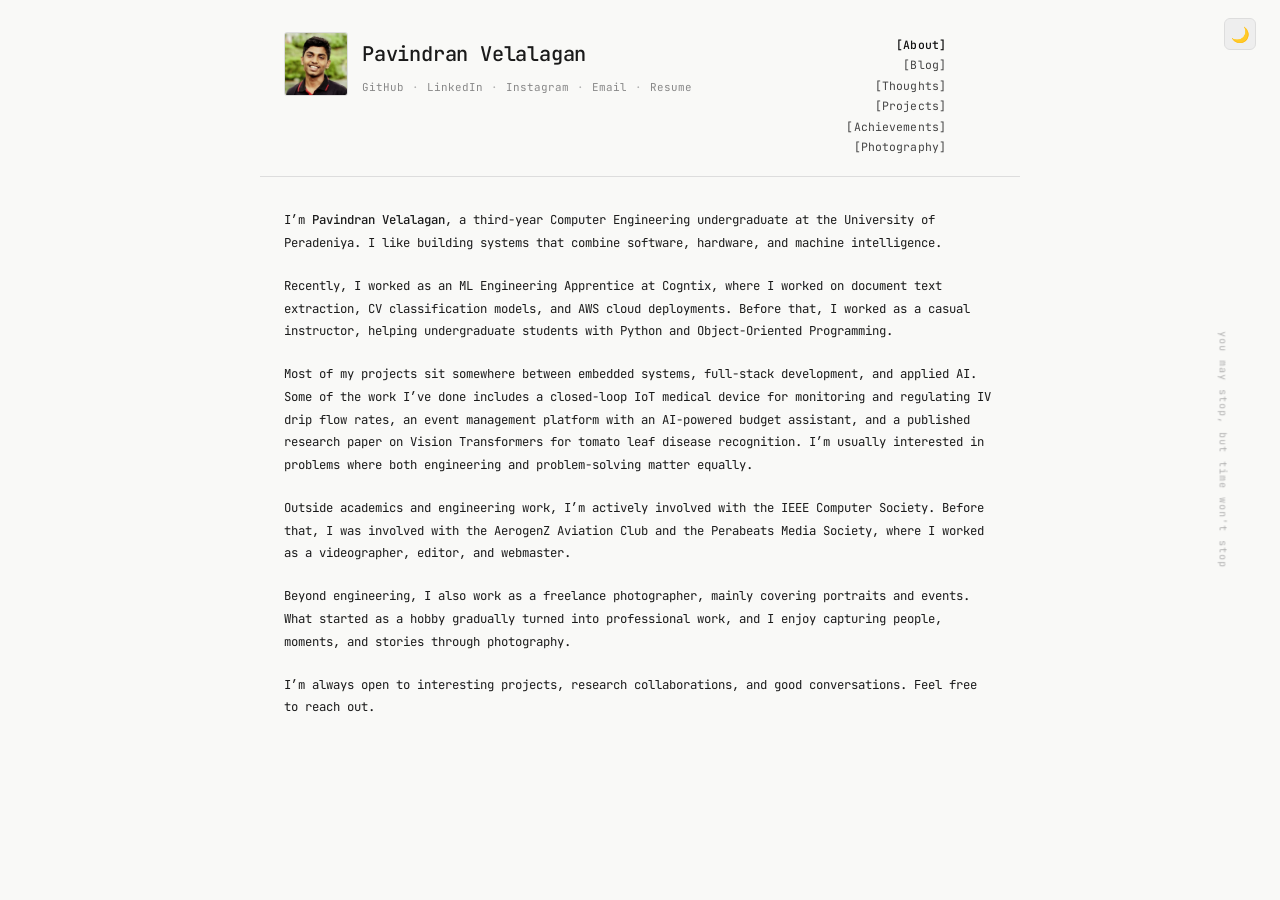
==== index.html @ 7c8af0a6 "Update project gifs" ====
<!DOCTYPE html>
<html lang="en" data-theme="light">

<head>
  <meta charset="UTF-8" />
  <meta name="viewport" content="width=device-width, initial-scale=1.0" />
  <title>Pavindran Velalagan</title>
  <meta name="description"
    content="Portfolio of Pavindran Velalagan — Computer Engineering undergraduate, ML engineer, and builder of software and hardware systems." />
  <link rel="preconnect" href="https://fonts.googleapis.com" />
  <link rel="preconnect" href="https://fonts.gstatic.com" crossorigin />
  <link href="https://fonts.googleapis.com/css2?family=JetBrains+Mono:wght@300;400;500&display=swap" rel="stylesheet" />
  <link rel="stylesheet" href="style.css" />
  <link rel="icon" type="image/jpeg" href="docs/Pavindran.jpg" />
  <meta name="google-site-verification" content="TGgn_bEb4PueL32ZOj15AbenUt-0M1rpDxhKr2cJ-gc" />
</head>

<body>

  <!-- Theme Toggle -->
  <button id="theme-toggle" class="theme-toggle" aria-label="Toggle theme" title="Toggle light/dark theme">
    <span class="toggle-icon" id="toggle-icon">🌙</span>
  </button>

  <!-- Vertical Side Text -->
  <div class="side-text">you may stop, but time won't stop</div>

  <!-- Header -->
  <header class="header">
    <div class="header-left">
      <div class="avatar-wrap">
        <img src="docs/Pavindran.jpg" alt="Pavindran Velalagan" class="avatar" />
      </div>
      <div class="header-info">
        <h1 class="name">Pavindran Velalagan</h1>
        <div class="header-links">
          <a href="https://github.com/pavindranvelalagan" target="_blank" rel="noopener">GitHub</a>
          <span class="dot">·</span>
          <a href="https://linkedin.com/in/pavindran-velalagan-404646214" target="_blank" rel="noopener">LinkedIn</a>
          <span class="dot">·</span>
          <!-- <a href="https://x.com/px_pavi" target="_blank" rel="noopener">X</a>
          <span class="dot">·</span> -->
          <a href="https://www.instagram.com/pavindran.px/" target="_blank" rel="noopener">Instagram</a>
          <span class="dot">·</span>
          <a href="mailto:pavindran.px@gmail.com">Email</a>
          <span class="dot">·</span>
          <a href="docs/PavindranV CV.pdf" target="_blank" rel="noopener">Resume</a>
        </div>
      </div>
    </div>
    <nav class="nav" aria-label="Main navigation">
      <a href="#" class="nav-link active" data-page="about">[About]</a>
      <a href="#" class="nav-link" data-page="blog">[Blog]</a>
      <a href="#" class="nav-link" data-page="thoughts">[Thoughts]</a>
      <a href="#" class="nav-link" data-page="projects">[Projects]</a>
      <a href="#" class="nav-link" data-page="achievements">[Achievements]</a>
      <a href="#" class="nav-link" data-page="photography">[Photography]</a>
    </nav>
  </header>

  <div class="divider"></div>

  <!-- Main Content -->
  <main class="main">

    <!-- ===== ABOUT PAGE ===== -->
    <section class="page active" id="page-about">
      <div class="about-text">
        <p>
          I’m <strong>Pavindran Velalagan</strong>, a third-year Computer Engineering undergraduate at the University of
          Peradeniya. I like building systems that combine software, hardware, and machine intelligence.
        </p>
        <p>
          Recently, I worked as an ML Engineering Apprentice at Cogntix, where I worked on document text extraction, CV
          classification models, and AWS cloud deployments. Before that, I worked as a casual instructor, helping
          undergraduate students with Python and Object-Oriented Programming.
        </p>
        <p>
          Most of my projects sit somewhere between embedded systems, full-stack development, and applied AI. Some of
          the work I’ve done includes a closed-loop IoT medical device for monitoring and regulating IV drip flow rates,
          an event management platform with an AI-powered budget assistant, and a published research paper on Vision
          Transformers for tomato leaf disease recognition. I’m usually interested in problems where both engineering
          and problem-solving matter equally.
        </p>
        <p>
          Outside academics and engineering work, I’m actively involved with the IEEE Computer Society. Before that, I
          was involved with the AerogenZ Aviation Club and the Perabeats Media Society, where I worked as a
          videographer, editor, and webmaster.
        </p>
        <p>
          Beyond engineering, I also work as a freelance photographer, mainly covering portraits and events. What
          started as a hobby gradually turned into professional work, and I enjoy capturing people, moments, and stories
          through photography.
        </p>
        <p>
          I’m always open to interesting projects, research collaborations, and good conversations. Feel free to reach
          out.
        </p>
      </div>
    </section>

    <!-- ===== BLOG PAGE ===== -->
    <section class="page" id="page-blog">
      <!-- Blog List View -->
      <div id="blog-list-view">
        <div class="blog-intro">
          <p>Thoughts, tutorials, and deep dives on software, hardware, and LITERALLY WHATEVER!</p>
        </div>
        <div class="blog-filter-container" id="blog-filter-container">
          <!-- dynamically generated dropdown -->
        </div>
        <div class="blog-list" id="blog-list-container">
          <!-- Blog items will be dynamically generated -->
        </div>
      </div>

      <!-- Blog Detail View (hidden by default) -->
      <div id="blog-detail-view" style="display: none;">
        <button id="blog-back-btn" class="blog-back-btn">← [Back to Blogs]</button>
        <article id="blog-detail-content" class="blog-detail-content">
          <!-- Full blog content will be dynamically generated -->
        </article>
      </div>
    </section>

    <!-- ===== PROJECTS PAGE ===== -->
    <section class="page" id="page-projects">

      <!-- Filter Tabs -->
      <div class="filter-tabs" role="tablist" aria-label="Project filter">
        <button class="filter-tab active" data-filter="all" role="tab" aria-selected="true">All</button>
        <button class="filter-tab" data-filter="software" role="tab" aria-selected="false">Software</button>
        <button class="filter-tab" data-filter="iot" role="tab" aria-selected="false">IoT / Embedded</button>
        <button class="filter-tab" data-filter="publication" role="tab" aria-selected="false">Publications</button>
      </div>

      <div class="projects-list" id="projects-list">

        <!-- Smart IV Retrofit Controller — IoT -->
        <div class="project-item" data-category="iot">
          <div class="project-info">
            <div class="project-title-row">
              <a href="https://github.com/cepdnaclk/e21-3yp-Smart-IV" target="_blank" rel="noopener"
                class="project-title">[Smart IV Retrofit Controller]</a>
              <a href="https://github.com/cepdnaclk/e21-3yp-Smart-IV" target="_blank" rel="noopener" class="github-icon"
                title="View on GitHub">
                <svg width="15" height="15" viewBox="0 0 24 24" fill="currentColor">
                  <path
                    d="M12 0C5.37 0 0 5.37 0 12c0 5.31 3.435 9.795 8.205 11.385.6.105.825-.255.825-.57 0-.285-.015-1.23-.015-2.235-3.015.555-3.795-.735-4.035-1.41-.135-.345-.72-1.41-1.23-1.695-.42-.225-1.02-.78-.015-.795.945-.015 1.62.87 1.845 1.23 1.08 1.815 2.805 1.305 3.495.99.105-.78.42-1.305.765-1.605-2.67-.3-5.46-1.335-5.46-5.925 0-1.305.465-2.385 1.23-3.225-.12-.3-.54-1.53.12-3.18 0 0 1.005-.315 3.3 1.23.96-.27 1.98-.405 3-.405s2.04.135 3 .405c2.295-1.56 3.3-1.23 3.3-1.23.66 1.65.24 2.88.12 3.18.765.84 1.23 1.905 1.23 3.225 0 4.605-2.805 5.625-5.475 5.925.435.375.81 1.095.81 2.22 0 1.605-.015 2.895-.015 3.3 0 .315.225.69.825.57A12.02 12.02 0 0 0 24 12c0-6.63-5.37-12-12-12z" />
                </svg>
              </a>
              <span class="project-badge badge-iot">IoT / Embedded</span>
              <span class="project-date">Jan 2026 – Present</span>
            </div>
            <p class="project-tech">ESP32 · MQTT · C++ · Hardware Design · IoT</p>
            <p class="project-desc">
              Developing a closed-loop medical device to bridge the gap between inaccurate gravity-fed drips
              and costly volumetric infusion pumps. Implements an intelligent stepper motor mechanism with an
              IR drop counter to automatically regulate flow rate, and integrates IoT connectivity via MQTT
              to a centralized ward dashboard for real-time monitoring.
            </p>
          </div>
          <div class="project-gif">
            <img src="https://i.giphy.com/26tn33aiTi1jkl6H6.gif" alt="IoT device demo"
              loading="lazy" />
          </div>
        </div>

        <!-- Kanakku — Software -->
        <div class="project-item" data-category="software">
          <div class="project-info">
            <div class="project-title-row">
              <a href="https://github.com/pavindranvelalagan/kanakku" target="_blank" rel="noopener"
                class="project-title">[Kanakku - A Cross Platform App]</a>
              <a href="https://github.com/pavindranvelalagan/kanakku" target="_blank" rel="noopener" class="github-icon"
                title="View on GitHub">
                <svg width="15" height="15" viewBox="0 0 24 24" fill="currentColor">
                  <path
                    d="M12 0C5.37 0 0 5.37 0 12c0 5.31 3.435 9.795 8.205 11.385.6.105.825-.255.825-.57 0-.285-.015-1.23-.015-2.235-3.015.555-3.795-.735-4.035-1.41-.135-.345-.72-1.41-1.23-1.695-.42-.225-1.02-.78-.015-.795.945-.015 1.62.87 1.845 1.23 1.08 1.815 2.805 1.305 3.495.99.105-.78.42-1.305.765-1.605-2.67-.3-5.46-1.335-5.46-5.925 0-1.305.465-2.385 1.23-3.225-.12-.3-.54-1.53.12-3.18 0 0 1.005-.315 3.3 1.23.96-.27 1.98-.405 3-.405s2.04.135 3 .405c2.295-1.56 3.3-1.23 3.3-1.23.66 1.65.24 2.88.12 3.18.765.84 1.23 1.905 1.23 3.225 0 4.605-2.805 5.625-5.475 5.925.435.375.81 1.095.81 2.22 0 1.605-.015 2.895-.015 3.3 0 .315.225.69.825.57A12.02 12.02 0 0 0 24 12c0-6.63-5.37-12-12-12z" />
                </svg>
              </a>
              <span class="project-badge badge-software">Software</span>
              <span class="project-date">Dec 2025</span>
            </div>
            <p class="project-tech">Flutter · Dart · SQLite · Cross-platform · Mobile App</p>
            <p class="project-desc">
              Kanakku is a minimalist, offline-first Flutter app. Developed in spare time to manage shared expenses
              and split bills among friends, as well as track active subscriptions. Built with a clean offline-first
              architecture for easy local ledger keeping.
            </p>
          </div>
          <div class="project-gif">
            <img src="https://i.giphy.com/13HgwGsXF0aiGY.gif" alt="Kanakku app demo"
              loading="lazy" />
          </div>
        </div>

        <!-- Image Processing Learning Lab — Software -->
        <div class="project-item" data-category="software">
          <div class="project-info">
            <div class="project-title-row">
              <a href="https://github.com/pavindranvelalagan/image-processing-learning-lab" target="_blank"
                rel="noopener" class="project-title">[Image Processing Learning Lab]</a>
              <a href="https://github.com/pavindranvelalagan/image-processing-learning-lab" target="_blank"
                rel="noopener" class="github-icon" title="View on GitHub">
                <svg width="15" height="15" viewBox="0 0 24 24" fill="currentColor">
                  <path
                    d="M12 0C5.37 0 0 5.37 0 12c0 5.31 3.435 9.795 8.205 11.385.6.105.825-.255.825-.57 0-.285-.015-1.23-.015-2.235-3.015.555-3.795-.735-4.035-1.41-.135-.345-.72-1.41-1.23-1.695-.42-.225-1.02-.78-.015-.795.945-.015 1.62.87 1.845 1.23 1.08 1.815 2.805 1.305 3.495.99.105-.78.42-1.305.765-1.605-2.67-.3-5.46-1.335-5.46-5.925 0-1.305.465-2.385 1.23-3.225-.12-.3-.54-1.53.12-3.18 0 0 1.005-.315 3.3 1.23.96-.27 1.98-.405 3-.405s2.04.135 3 .405c2.295-1.56 3.3-1.23 3.3-1.23.66 1.65.24 2.88.12 3.18.765.84 1.23 1.905 1.23 3.225 0 4.605-2.805 5.625-5.475 5.925.435.375.81 1.095.81 2.22 0 1.605-.015 2.895-.015 3.3 0 .315.225.69.825.57A12.02 12.02 0 0 0 24 12c0-6.63-5.37-12-12-12z" />
                </svg>
              </a>
              <span class="project-badge badge-software">Software</span>
              <span class="project-date">Nov – Dec 2025</span>
            </div>
            <p class="project-tech">Python · PyQt5 · OpenCV · NumPy · Matplotlib</p>
            <p class="project-desc">
              An offline desktop lab application for the Digital Image Processing course. Implements
              visualization for syllabus-aligned operations including Histograms, K-Means segmentation,
              Fourier Transform, and simple CNNs. Features a "Learn This" panel providing intuition,
              formulas, and real-world use cases alongside live code execution.
            </p>
          </div>
          <div class="project-gif">
            <img src="https://media.giphy.com/media/l0HlBO7eyXzSZkJri/giphy.gif" alt="Image processing demo"
              loading="lazy" />
          </div>
        </div>

        <!-- Event Management System — Software -->
        <div class="project-item" data-category="software">
          <div class="project-info">
            <div class="project-title-row">
              <a href="https://github.com/pavindranvelalagan/NexEvent_Event_Management_System" target="_blank"
                rel="noopener" class="project-title">[Event Management System]</a>
              <a href="https://github.com/pavindranvelalagan/NexEvent_Event_Management_System" target="_blank"
                rel="noopener" class="github-icon" title="View on GitHub">
                <svg width="15" height="15" viewBox="0 0 24 24" fill="currentColor">
                  <path
                    d="M12 0C5.37 0 0 5.37 0 12c0 5.31 3.435 9.795 8.205 11.385.6.105.825-.255.825-.57 0-.285-.015-1.23-.015-2.235-3.015.555-3.795-.735-4.035-1.41-.135-.345-.72-1.41-1.23-1.695-.42-.225-1.02-.78-.015-.795.945-.015 1.62.87 1.845 1.23 1.08 1.815 2.805 1.305 3.495.99.105-.78.42-1.305.765-1.605-2.67-.3-5.46-1.335-5.46-5.925 0-1.305.465-2.385 1.23-3.225-.12-.3-.54-1.53.12-3.18 0 0 1.005-.315 3.3 1.23.96-.27 1.98-.405 3-.405s2.04.135 3 .405c2.295-1.56 3.3-1.23 3.3-1.23.66 1.65.24 2.88.12 3.18.765.84 1.23 1.905 1.23 3.225 0 4.605-2.805 5.625-5.475 5.925.435.375.81 1.095.81 2.22 0 1.605-.015 2.895-.015 3.3 0 .315.225.69.825.57A12.02 12.02 0 0 0 24 12c0-6.63-5.37-12-12-12z" />
                </svg>
              </a>
              <span class="project-badge badge-software">Software</span>
              <span class="project-date">Aug – Nov 2025</span>
            </div>
            <p class="project-tech">React · TypeScript · Node.js (Fastify) · PostgreSQL · Google Gemini</p>
            <p class="project-desc">
              Full-stack API-first monorepo with role-based JWT authentication and Zod schema validation.
              Integrated an AI-driven "Budget Bot" powered by Google Gemini to analyze expenses and surface
              spending insights. Features automatic database bootstrapping, mock data seeding, and expense
              analytics dashboards.
            </p>
          </div>
          <div class="project-gif">
            <img src="https://i.giphy.com/3o6Zt6ML6Bklgc9C3a.gif" alt="Event management system demo"
              loading="lazy" />
          </div>
        </div>

        <!-- Data Analytics Web App — Software -->
        <div class="project-item" data-category="software">
          <div class="project-info">
            <div class="project-title-row">
              <a href="https://github.com/pavindranvelalagan/Data-analytics" target="_blank" rel="noopener"
                class="project-title">[Data
                Analytics Web App]</a>
              <a href="https://github.com/pavindranvelalagan/Data-analytics" target="_blank" rel="noopener"
                class="github-icon" title="View on GitHub">
                <svg width="15" height="15" viewBox="0 0 24 24" fill="currentColor">
                  <path
                    d="M12 0C5.37 0 0 5.37 0 12c0 5.31 3.435 9.795 8.205 11.385.6.105.825-.255.825-.57 0-.285-.015-1.23-.015-2.235-3.015.555-3.795-.735-4.035-1.41-.135-.345-.72-1.41-1.23-1.695-.42-.225-1.02-.78-.015-.795.945-.015 1.62.87 1.845 1.23 1.08 1.815 2.805 1.305 3.495.99.105-.78.42-1.305.765-1.605-2.67-.3-5.46-1.335-5.46-5.925 0-1.305.465-2.385 1.23-3.225-.12-.3-.54-1.53.12-3.18 0 0 1.005-.315 3.3 1.23.96-.27 1.98-.405 3-.405s2.04.135 3 .405c2.295-1.56 3.3-1.23 3.3-1.23.66 1.65.24 2.88.12 3.18.765.84 1.23 1.905 1.23 3.225 0 4.605-2.805 5.625-5.475 5.925.435.375.81 1.095.81 2.22 0 1.605-.015 2.895-.015 3.3 0 .315.225.69.825.57A12.02 12.02 0 0 0 24 12c0-6.63-5.37-12-12-12z" />
                </svg>
              </a>
              <span class="project-badge badge-software">Software</span>
              <span class="project-date">Apr – Jun 2018</span>
            </div>
            <p class="project-tech">Python (Django) · JavaScript · PHP · MySQL</p>
            <p class="project-desc">
              Solo-developed a web app allowing CSV/Excel data import and generation of complex analytical
              graphs. Selected as a finalist in the <strong>Yarl Geek Challenge 2018</strong>.
            </p>
          </div>
          <div class="project-gif">
            <img src="https://i.giphy.com/xT9C25YT3o1kJW3NJK.gif" alt="Data analytics demo"
              loading="lazy" />
          </div>
        </div>

        <!-- ViT-RoT Publication — Publication -->
        <div class="project-item" data-category="publication">
          <div class="project-info">
            <div class="project-title-row">
              <a href="https://www.mdpi.com/2624-7402/7/6/185" target="_blank" rel="noopener"
                class="project-title">[ViT-RoT: Vision Transformer-Based Robust Framework for Tomato Leaf Disease
                Recognition]</a>
              <span class="project-badge badge-pub">Publication</span>
              <span class="project-date">Jun 10, 2025</span>
            </div>
            <p class="project-tech">Vision Transformers · Deep Learning · Python · AgriEngineering</p>
            <p class="project-desc">
              <strong>Pavindran Velalagan</strong> et al. Published in <em>MDPI – AgriEngineering</em>, June 2025.
              A robust ViT-based framework for automated recognition of tomato leaf diseases,
              achieving high accuracy with a focus on practical agricultural deployment.
              <br />
              <a href="https://www.mdpi.com/2624-7402/7/6/185" target="_blank" rel="noopener" class="pub-link">→ Read
                paper</a>
            </p>
          </div>
          <div class="project-gif project-gif-pub">
            <img src="https://i.giphy.com/3o7qE1YN7aBOFPRw8E.gif" alt="Research publication"
              loading="lazy" />
          </div>
        </div>

      </div>
    </section>

    <!-- ===== ACHIEVEMENTS PAGE ===== -->
    <section class="page" id="page-achievements">
      <div class="achievements-list">

        <div class="achievement-item">
          <span class="achievement-title">Finalist — SLIoT Challenge 2026</span>
          <span class="achievement-date">2026</span>
          <p class="achievement-desc">
            Selected as a finalist in the SLIoT Challenge 2026, pitching and demonstrating the
            Smart IV (a closed-loop medical device which can monitor and regulate IV medication for general wards at a
            fraction of cost).
          </p>
        </div>

        <div class="achievement-item">
          <a href="https://www.mdpi.com/2624-7402/7/6/185" target="_blank" rel="noopener"
            class="achievement-title">Published Research — MDPI AgriEngineering</a>
          <span class="achievement-date">Jun 2025</span>
          <p class="achievement-desc">
            Co-authored <em>ViT-RoT: Vision Transformer-Based Robust Framework for Tomato Leaf Disease Recognition</em>,
            published in MDPI AgriEngineering (J.1). First listed author.
          </p>
        </div>

        <div class="achievement-item">
          <span class="achievement-title">Finalist — Startup Spark 2024</span>
          <span class="achievement-date">Oct 2024</span>
          <p class="achievement-desc">
            Selected as a finalist for the Intelligent Traffic Monitoring System (ITMS) with Team Zephyrus
            at the IESL Student Chapter competition hosted by the University of Moratuwa. Proposed an
            AI-driven solution with dynamic traffic signal control and emergency vehicle prioritization.
          </p>
        </div>

        <div class="achievement-item">
          <span class="achievement-title">ICPC Invigilator — Sri Lanka Regional Contest 2025/26</span>
          <span class="achievement-date">Jan 2026</span>
          <p class="achievement-desc">
            Served as an official invigilator for the first-ever ICPC Regional programming contest hosted
            in Sri Lanka at the University of Peradeniya, ensuring strict adherence to global ICPC standards.
          </p>
        </div>

        <div class="achievement-item">
          <span class="achievement-title">ML Engineering Apprentice — Cogntix</span>
          <span class="achievement-date">Aug – Oct 2025</span>
          <p class="achievement-desc">
            Worked on text extraction for complex multi-column CV layouts, AI-based CV filtering,
            document classification models, and cloud deployment using AWS (EC2, Route 53, Lightsail, Lambda).
          </p>
        </div>

        <div class="achievement-item">
          <span class="achievement-title">Webmaster — IEEE CS Student Chapter, UoP</span>
          <span class="achievement-date">Nov 2025 – Present</span>
          <p class="achievement-desc">
            Manage and maintain the chapter's web presence. Previously served as Marketing Team Member
            (Jul 2024 – Nov 2025), contributing to graphic design and promotional campaigns for events
            such as AlgoForge.
          </p>
        </div>

        <div class="achievement-item">
          <span class="achievement-title">Finalist — Yarl Geek Challenge Season 7</span>
          <span class="achievement-date">2018</span>
          <p class="achievement-desc">
            Selected as a finalist for a solo-built Data Analytics Web Application at the Yarl Geek
            Challenge hosted by Yarl IT Hub. This was back in my school days in Grade 11 : )
          </p>
        </div>

      </div>
    </section>

    <!-- ===== PHOTOGRAPHY PAGE ===== -->
    <section class="page" id="page-photography">
      <div class="photo-grid" id="photo-grid">
        <div class="photo-loading">Loading Instagram posts...</div>
      </div>
    </section>

    <!-- ===== THOUGHTS PAGE ===== -->
    <section class="page" id="page-thoughts">
      <div class="thoughts-intro">
        <p>Short thoughts, ideas, and whatever comes into my mind...</p>
      </div>
      <div class="thoughts-grid" id="thoughts-grid">
        <div class="photo-loading">Loading thoughts...</div>
      </div>
    </section>

  </main>

  <!-- Lightbox Overlay -->
  <div id="lightbox" class="lightbox">
    <span class="lightbox-close">&times;</span>
    <img class="lightbox-content" id="lightbox-img">
  </div>

  <script src="photography-data.js"></script>
  <script src="blogs-data.js"></script>
  <script src="thoughts-data.js"></script>
  <script src="script.js"></script>
</body>

</html>
---- style.css ----
/* ===== CSS VARIABLES ===== */
:root {
  --bg: #f9f9f7;
  --bg-secondary: #f0efeb;
  --text: #1a1a1a;
  --text-muted: #888;
  --text-subtle: #b0b0b0;
  --accent: #2a2a2a;
  --accent-hover: #555;
  --link: #333;
  --link-hover: #000;
  --border: #ddd;
  --border-light: #e8e8e4;
  --nav-link: #444;
  --nav-active: #111;
  --header-bg: #f9f9f7;
  --gif-border: #ddd;
  --toggle-bg: #eee;
  --toggle-hover: #ddd;
  --shadow: rgba(0,0,0,0.06);
}

[data-theme="dark"] {
  --bg: #0d0d0d;
  --bg-secondary: #161616;
  --text: #d4d4d4;
  --text-muted: #666;
  --text-subtle: #444;
  --accent: #d4d4d4;
  --accent-hover: #aaa;
  --link: #aaa;
  --link-hover: #eee;
  --border: #2a2a2a;
  --border-light: #222;
  --nav-link: #888;
  --nav-active: #eee;
  --header-bg: #0d0d0d;
  --gif-border: #2a2a2a;
  --toggle-bg: #1e1e1e;
  --toggle-hover: #2a2a2a;
  --shadow: rgba(0,0,0,0.3);
}

/* ===== RESET ===== */
*, *::before, *::after {
  margin: 0;
  padding: 0;
  box-sizing: border-box;
}

html {
  font-size: 14px;
  scroll-behavior: smooth;
  overflow-x: hidden;
}

body {
  background-color: var(--bg);
  color: var(--text);
  font-family: 'JetBrains Mono', 'Courier New', monospace;
  line-height: 1.75;
  min-height: 100vh;
  transition: background-color 0.25s ease, color 0.25s ease;
  overflow-x: hidden;
}

/* ===== THEME TOGGLE ===== */
.theme-toggle {
  position: fixed;
  top: 18px;
  right: 24px;
  z-index: 1000;
  background: var(--toggle-bg);
  border: 1px solid var(--border);
  border-radius: 6px;
  width: 32px;
  height: 32px;
  display: flex;
  align-items: center;
  justify-content: center;
  cursor: pointer;
  transition: background 0.2s ease, border-color 0.2s ease, transform 0.15s ease;
  font-size: 15px;
  line-height: 1;
}

.theme-toggle:hover {
  background: var(--toggle-hover);
  transform: scale(1.08);
}

.toggle-icon {
  pointer-events: none;
  display: flex;
  align-items: center;
}

/* ===== SIDE TEXT ===== */
.side-text {
  position: fixed;
  right: -62px;
  top: 50%;
  transform: translateY(-50%) rotate(90deg);
  font-size: 10px;
  color: var(--text-subtle);
  letter-spacing: 0.12em;
  white-space: nowrap;
  z-index: 100;
  pointer-events: none;
  transition: color 0.25s ease;
}

/* ===== HEADER ===== */
.header {
  max-width: 760px;
  margin: 0 auto;
  padding: 32px 24px 20px;
  display: flex;
  align-items: flex-start;
  justify-content: space-between;
  gap: 24px;
  background: var(--header-bg);
  transition: background 0.25s ease;
}

.header-left {
  display: flex;
  align-items: flex-start;
  gap: 14px;
}

.avatar-wrap {
  flex-shrink: 0;
}

.avatar {
  width: 64px;
  height: 64px;
  border-radius: 3px;
  object-fit: cover;
  border: 1px solid var(--border);
  display: block;
  transition: border-color 0.25s ease;
}

.header-info {
  display: flex;
  flex-direction: column;
  gap: 6px;
  padding-top: 4px;
}

.name {
  font-family: 'JetBrains Mono', monospace;
  font-size: 1.45rem;
  font-weight: 500;
  color: var(--text);
  letter-spacing: -0.01em;
  transition: color 0.25s ease;
}

.header-links {
  display: flex;
  align-items: center;
  gap: 8px;
  font-size: 0.78rem;
  color: var(--text-muted);
  flex-wrap: wrap;
}

.header-links a {
  color: var(--text-muted);
  text-decoration: none;
  transition: color 0.15s ease;
}

.header-links a:hover {
  color: var(--text);
}

.dot {
  color: var(--text-subtle);
}

/* ===== NAV ===== */
.nav {
  display: flex;
  flex-direction: column;
  align-items: flex-end;
  gap: 2px;
  padding-top: 4px;
  margin-right: 50px;
}

.nav-link {
  font-family: 'JetBrains Mono', monospace;
  font-size: 0.82rem;
  color: var(--nav-link);
  text-decoration: none;
  letter-spacing: 0.01em;
  transition: color 0.15s ease;
  cursor: pointer;
  line-height: 1.6;
}

.nav-link:hover {
  color: var(--nav-active);
}

.nav-link.active {
  color: var(--nav-active);
  font-weight: 500;
}

/* ===== DIVIDER ===== */
.divider {
  max-width: 760px;
  margin: 0 auto;
  padding: 0 24px;
  height: 0;
  border-bottom: 1px solid var(--border);
  transition: border-color 0.25s ease;
}

/* ===== MAIN ===== */
.main {
  max-width: 760px;
  margin: 0 auto;
  padding: 32px 24px 80px;
}

/* ===== PAGES ===== */
.page {
  display: none;
  animation: fadeIn 0.2s ease;
}

.page.active {
  display: block;
}

@keyframes fadeIn {
  from { opacity: 0; transform: translateY(4px); }
  to   { opacity: 1; transform: translateY(0); }
}

/* ===== ABOUT PAGE ===== */
.about-text p {
  font-size: 0.88rem;
  color: var(--text);
  line-height: 1.85;
  margin-bottom: 20px;
  transition: color 0.25s ease;
}

.about-text p:last-child {
  margin-bottom: 0;
}

.about-text strong {
  color: var(--text);
  font-weight: 500;
}

/* ===== FILTER TABS ===== */
.filter-tabs {
  display: flex;
  gap: 0;
  margin-bottom: 28px;
  border-bottom: 1px solid var(--border);
}

.filter-tab {
  font-family: 'JetBrains Mono', monospace;
  font-size: 0.78rem;
  color: var(--text-muted);
  background: none;
  border: none;
  border-bottom: 2px solid transparent;
  padding: 6px 14px 8px;
  cursor: pointer;
  transition: color 0.15s ease, border-color 0.15s ease;
  margin-bottom: -1px;
  letter-spacing: 0.02em;
}

.filter-tab:hover {
  color: var(--text);
}

.filter-tab.active {
  color: var(--text);
  border-bottom-color: var(--text);
  font-weight: 500;
}

/* ===== PROJECT BADGES ===== */
.project-badge {
  font-size: 0.65rem;
  padding: 2px 7px;
  border-radius: 3px;
  letter-spacing: 0.04em;
  font-weight: 400;
  flex-shrink: 0;
  border: 1px solid;
}

.badge-software {
  color: #2d7a4f;
  border-color: #2d7a4f40;
  background: #2d7a4f0d;
}

.badge-iot {
  color: #7a4f2d;
  border-color: #7a4f2d40;
  background: #7a4f2d0d;
}

.badge-pub {
  color: #2d4f7a;
  border-color: #2d4f7a40;
  background: #2d4f7a0d;
}

[data-theme="dark"] .badge-software {
  color: #6fcf97;
  border-color: #6fcf9730;
  background: #6fcf970d;
}

[data-theme="dark"] .badge-iot {
  color: #e0a96d;
  border-color: #e0a96d30;
  background: #e0a96d0d;
}

[data-theme="dark"] .badge-pub {
  color: #6d9de0;
  border-color: #6d9de030;
  background: #6d9de00d;
}

/* ===== PROJECTS PAGE ===== */
.projects-list {
  display: flex;
  flex-direction: column;
  gap: 0;
}

.project-item {
  display: flex;
  justify-content: space-between;
  align-items: flex-start;
  gap: 28px;
  padding: 24px 0;
  border-bottom: 1px solid var(--border-light);
  transition: border-color 0.25s ease;
}

.project-item:first-child {
  padding-top: 0;
}

.project-item:last-child {
  border-bottom: none;
}

.project-item.hidden {
  display: none;
}

/* Publication GIF tint */
.project-gif-pub img {
  filter: grayscale(20%);
}

.project-info {
  flex: 1;
  min-width: 0;
}

.project-title-row {
  display: flex;
  align-items: center;
  gap: 10px;
  margin-bottom: 5px;
  flex-wrap: wrap;
}

.project-title {
  font-family: 'JetBrains Mono', monospace;
  font-size: 0.88rem;
  font-weight: 500;
  color: var(--text);
  text-decoration: none;
  transition: color 0.15s ease;
}

.project-title:hover {
  color: var(--text-muted);
}

.github-icon {
  color: var(--text-muted);
  display: flex;
  align-items: center;
  text-decoration: none;
  transition: color 0.15s ease;
  flex-shrink: 0;
}

.github-icon:hover {
  color: var(--text);
}

.project-date {
  font-size: 0.72rem;
  color: var(--text-subtle);
  margin-left: auto;
}

.project-tech {
  font-size: 0.73rem;
  color: var(--text-muted);
  margin-bottom: 8px;
  letter-spacing: 0.02em;
  font-style: italic;
}

.project-desc {
  font-size: 0.82rem;
  color: var(--text);
  line-height: 1.8;
  transition: color 0.25s ease;
}

.project-desc strong {
  color: var(--text);
  font-weight: 500;
}

.project-desc em {
  font-style: italic;
}

.pub-link {
  display: inline-block;
  margin-top: 6px;
  font-size: 0.78rem;
  color: var(--text-muted);
  text-decoration: none;
  transition: color 0.15s ease;
}

.pub-link:hover {
  color: var(--text);
}

.project-gif {
  flex-shrink: 0;
  width: 130px;
}

.project-gif img {
  width: 130px;
  height: 86px;
  object-fit: cover;
  border-radius: 3px;
  border: 1px solid var(--gif-border);
  display: block;
  transition: border-color 0.25s ease;
}

/* ===== ACHIEVEMENTS PAGE ===== */
.achievements-list {
  display: flex;
  flex-direction: column;
  gap: 0;
}

.achievement-item {
  padding: 20px 0;
  border-bottom: 1px solid var(--border-light);
  transition: border-color 0.25s ease;
}

.achievement-item:first-child {
  padding-top: 0;
}

.achievement-item:last-child {
  border-bottom: none;
}

.achievement-title {
  display: block;
  font-family: 'JetBrains Mono', monospace;
  font-size: 0.88rem;
  font-weight: 500;
  color: var(--text);
  text-decoration: none;
  margin-bottom: 3px;
  transition: color 0.15s ease;
  cursor: pointer;
}

a.achievement-title:hover {
  color: var(--text-muted);
}

.achievement-title.muted {
  color: var(--text-muted);
  font-weight: 400;
}

.achievement-date {
  display: block;
  font-size: 0.72rem;
  color: var(--text-subtle);
  margin-bottom: 8px;
}

.achievement-date.muted {
  color: var(--text-subtle);
}

.achievement-desc {
  font-size: 0.82rem;
  color: var(--text);
  line-height: 1.8;
  transition: color 0.25s ease;
}

/* ===== PHOTOGRAPHY PAGE ===== */
.photo-intro {
  margin-bottom: 28px;
}

.photo-intro p {
  font-size: 0.82rem;
  color: var(--text-muted);
  font-style: italic;
}

.photo-grid {
  display: grid;
  grid-template-columns: repeat(auto-fit, minmax(min(100%, 300px), 1fr));
  gap: 24px;
  justify-items: center;
  align-items: start;
}

.photo-item {
  width: 100%;
  display: flex;
  justify-content: center;
  transition: transform 0.25s cubic-bezier(0.4, 0, 0.2, 1);
}

.photo-item:hover {
  transform: translateY(-4px);
}

.photo-loading {
  grid-column: 1 / -1;
  font-family: 'JetBrains Mono', monospace;
  font-size: 0.82rem;
  color: var(--text-muted);
  padding: 48px 0;
  text-align: center;
  font-style: italic;
}

/* ===== BLOG PAGE ===== */
.blog-intro {
  margin-bottom: 24px;
}

.blog-intro p {
  font-size: 0.82rem;
  color: var(--text-muted);
  font-style: italic;
}

.blog-list {
  display: flex;
  flex-direction: column;
  gap: 0;
}

.blog-item {
  display: flex;
  justify-content: space-between;
  align-items: flex-start;
  gap: 28px;
  padding: 24px 0;
  border-bottom: 1px solid var(--border-light);
  transition: border-color 0.25s ease;
  cursor: pointer;
}

.blog-item:first-child {
  padding-top: 0;
}

.blog-item:last-child {
  border-bottom: none;
}

.blog-item-info {
  flex: 1;
  min-width: 0;
}

.blog-item-title-row {
  display: flex;
  align-items: center;
  gap: 10px;
  margin-bottom: 5px;
  flex-wrap: wrap;
}

.blog-item-title {
  font-family: 'JetBrains Mono', monospace;
  font-size: 0.88rem;
  font-weight: 500;
  color: var(--text);
  transition: color 0.15s ease;
}

.blog-item:hover .blog-item-title {
  color: var(--text-muted);
}

.blog-item-date {
  font-size: 0.72rem;
  color: var(--text-subtle);
  margin-left: auto;
}

.blog-item-tags {
  display: flex;
  gap: 8px;
  margin-bottom: 8px;
  flex-wrap: wrap;
}

.blog-tag {
  font-size: 0.65rem;
  padding: 2px 7px;
  border-radius: 3px;
  letter-spacing: 0.04em;
  font-weight: 400;
  border: 1px solid var(--border);
  color: var(--text-muted);
  background: var(--bg-secondary);
}

.blog-item-excerpt {
  font-size: 0.82rem;
  color: var(--text);
  line-height: 1.8;
}

.blog-item-thumb {
  flex-shrink: 0;
  width: 130px;
}

.blog-item-thumb img {
  width: 130px;
  height: 86px;
  object-fit: cover;
  border-radius: 3px;
  border: 1px solid var(--gif-border);
  display: block;
  transition: border-color 0.25s ease;
}

/* Detail View */
.blog-back-btn {
  font-family: 'JetBrains Mono', monospace;
  font-size: 0.82rem;
  color: var(--text-muted);
  background: none;
  border: none;
  cursor: pointer;
  padding: 0;
  margin-bottom: 24px;
  transition: color 0.15s ease;
}

.blog-back-btn:hover {
  color: var(--text);
}

.blog-detail-header {
  margin-bottom: 24px;
  border-bottom: 1px solid var(--border-light);
  padding-bottom: 16px;
}

.blog-detail-title {
  font-family: 'JetBrains Mono', monospace;
  font-size: 1.3rem;
  font-weight: 500;
  color: var(--text);
  line-height: 1.4;
  margin-bottom: 12px;
}

.blog-detail-meta {
  display: flex;
  align-items: center;
  gap: 12px;
  font-size: 0.75rem;
  color: var(--text-muted);
  flex-wrap: wrap;
}

.blog-detail-body {
  font-size: 0.88rem;
  color: var(--text);
  line-height: 1.85;
}

.blog-detail-body p {
  margin-bottom: 20px;
}

.blog-detail-gallery {
  display: grid;
  grid-template-columns: repeat(auto-fit, minmax(200px, 1fr));
  gap: 16px;
  margin: 28px 0;
}

.blog-detail-gallery img {
  width: 100%;
  height: 150px;
  object-fit: cover;
  border-radius: 3px;
  border: 1px solid var(--border-light);
}

.blog-detail-video-container {
  position: relative;
  padding-bottom: 56.25%; /* 16:9 Aspect Ratio */
  height: 0;
  overflow: hidden;
  margin: 28px 0;
  border-radius: 3px;
  border: 1px solid var(--border-light);
}

.blog-detail-video-container iframe {
  position: absolute;
  top: 0;
  left: 0;
  width: 100%;
  height: 100%;
  border: 0;
}

.blog-detail-references {
  margin-top: 36px;
  padding-top: 20px;
  border-top: 1px solid var(--border-light);
}

.blog-detail-references h4 {
  font-size: 0.85rem;
  font-weight: 500;
  margin-bottom: 12px;
}

.blog-detail-references ul {
  list-style: none;
  padding-left: 0;
}

.blog-detail-references li {
  font-size: 0.78rem;
  margin-bottom: 8px;
}

.blog-detail-references a {
  color: var(--text-muted);
  text-decoration: none;
  transition: color 0.15s ease;
  border-bottom: 1px dashed var(--text-subtle);
}

.blog-detail-references a:hover {
  color: var(--text);
  border-bottom-style: solid;
}

/* ===== RESPONSIVE ===== */
/* Restructured media queries grouped at the bottom of style.css to maintain a perfect CSS cascade. */

/* ===== LIGHTBOX ===== */
.lightbox {
  display: none;
  position: fixed;
  z-index: 9999;
  padding-top: 60px;
  left: 0;
  top: 0;
  width: 100%;
  height: 100%;
  overflow: auto;
  background-color: rgba(0,0,0,0.9);
  backdrop-filter: blur(5px);
}

.lightbox-content {
  margin: auto;
  display: block;
  max-width: 90%;
  max-height: 85vh;
  object-fit: contain;
  animation: zoomIn 0.3s ease;
}

@keyframes zoomIn {
  from {transform:scale(0.95); opacity:0;}
  to {transform:scale(1); opacity:1;}
}

.lightbox-close {
  position: absolute;
  top: 25px;
  right: 35px;
  color: #f1f1f1;
  font-size: 40px;
  font-weight: bold;
  transition: 0.3s;
  cursor: pointer;
}

.lightbox-close:hover,
.lightbox-close:focus {
  color: #bbb;
  text-decoration: none;
  cursor: pointer;
}

/* Make markdown images inside blog detail fit gracefully */
.blog-detail-body-text img {
  max-width: 100%;
  height: auto;
  display: block;
  margin: 24px auto;
  border-radius: 4px;
  cursor: zoom-in;
  border: 1px solid var(--border-light);
  box-shadow: 0 4px 12px var(--shadow);
  transition: transform 0.2s ease, box-shadow 0.2s ease;
}

.blog-detail-body-text img:hover {
  transform: translateY(-2px);
  box-shadow: 0 6px 16px var(--shadow);
}

/* Left blank to consolidate this tablet breakpoint at the bottom. */

/* ===== MODERN BLOG PARSING STYLES ===== */
.blog-detail-body-text {
  transition: opacity 0.15s ease-in-out;
  opacity: 1;
}

.blog-detail-body-text.fade-out {
  opacity: 0;
}

/* Inline Code */
code {
  font-family: 'JetBrains Mono', monospace;
  font-size: 0.85em;
  background: var(--bg-secondary);
  padding: 2px 6px;
  border-radius: 4px;
  border: 1px solid var(--border-light);
  color: var(--text);
  word-break: break-word;
}

/* Code Blocks */
.code-block-container {
  margin: 24px 0;
  border-radius: 6px;
  overflow: hidden;
  border: 1px solid var(--border);
  background: #161616;
  box-shadow: 0 4px 12px var(--shadow);
}

.code-block-header {
  display: flex;
  justify-content: space-between;
  align-items: center;
  padding: 8px 16px;
  background: #1e1e1e;
  border-bottom: 1px solid #282828;
}

.code-block-lang {
  font-family: 'JetBrains Mono', monospace;
  font-size: 0.68rem;
  color: #888888;
  text-transform: uppercase;
  letter-spacing: 0.05em;
}

.copy-code-btn {
  background: #2a2a2a;
  border: 1px solid #3d3d3d;
  color: #cccccc;
  font-family: 'JetBrains Mono', monospace;
  font-size: 0.65rem;
  padding: 3px 8px;
  border-radius: 3px;
  cursor: pointer;
  transition: background 0.15s ease, color 0.15s ease;
}

.copy-code-btn:hover {
  background: #3a3a3a;
  color: #ffffff;
}

.copy-code-btn.copied {
  background: #2d7a4f;
  border-color: #2d7a4f40;
  color: #ffffff;
}

.code-block-container pre {
  margin: 0;
  padding: 16px;
  overflow-x: auto;
}

.code-block-container code {
  font-family: 'JetBrains Mono', monospace;
  font-size: 0.78rem;
  color: #e0e0e0;
  line-height: 1.6;
  background: none;
  padding: 0;
  border-radius: 0;
  border: none;
}

/* Tables */
.table-container {
  width: 100%;
  overflow-x: auto;
  margin: 28px 0;
  border-radius: 6px;
  border: 1px solid var(--border);
  box-shadow: 0 2px 8px var(--shadow);
}

.table-container table {
  width: 100%;
  border-collapse: collapse;
  text-align: left;
  font-size: 0.8rem;
}

.table-container th, .table-container td {
  padding: 12px 16px;
  border-bottom: 1px solid var(--border-light);
}

.table-container th {
  background: var(--bg-secondary);
  font-family: 'JetBrains Mono', monospace;
  font-weight: 500;
  color: var(--text);
  border-bottom: 2px solid var(--border);
}

.table-container tr:last-child td {
  border-bottom: none;
}

.table-container tr:nth-child(even) td {
  background: var(--bg-secondary);
  opacity: 0.95;
}

.table-container tr:hover td {
  background: var(--toggle-hover);
}

/* Headers inside blog body */
.blog-detail-body h2,
.blog-detail-body h3,
.blog-detail-body h4 {
  font-family: 'JetBrains Mono', monospace;
  font-weight: 500;
  color: var(--text);
  margin-top: 32px;
  margin-bottom: 16px;
}

.blog-detail-body h2 {
  font-size: 1.15rem;
  border-bottom: 1px dashed var(--border);
  padding-bottom: 6px;
}

.blog-detail-body h3 {
  font-size: 1.0rem;
}

.blog-detail-body h4 {
  font-size: 0.9rem;
}

/* Lists inside blog body */
.blog-detail-body ul,
.blog-detail-body ol {
  margin: 16px 0 20px 24px;
}

.blog-detail-body li {
  margin-bottom: 8px;
  font-size: 0.88rem;
  line-height: 1.8;
}

/* Capsule Version Toggle Switch */
.version-toggle-container {
  display: flex;
  align-items: center;
  gap: 16px;
  margin-bottom: 32px;
  padding: 10px 18px;
  background: var(--bg-secondary);
  border: 1px solid var(--border-light);
  border-radius: 6px;
  animation: fadeIn 0.2s ease;
}

.toggle-label {
  font-family: 'JetBrains Mono', monospace;
  font-size: 0.78rem;
  color: var(--text-muted);
  letter-spacing: 0.02em;
}

.version-toggle-capsule {
  position: relative;
  display: flex;
  background: var(--bg);
  border-radius: 20px;
  padding: 2px;
  border: 1px solid var(--border);
  width: 260px;
  height: 32px;
  overflow: hidden;
}

.toggle-slider {
  position: absolute;
  top: 2px;
  bottom: 2px;
  left: 0;
  width: 50%;
  background: var(--accent);
  border-radius: 18px;
  transition: left 0.25s cubic-bezier(0.4, 0, 0.2, 1);
  z-index: 1;
  box-shadow: 0 2px 6px rgba(0, 0, 0, 0.1);
}

.toggle-btn {
  flex: 1;
  position: relative;
  z-index: 2;
  background: none;
  border: none;
  font-family: 'JetBrains Mono', monospace;
  font-size: 0.72rem;
  font-weight: 500;
  color: var(--text-muted);
  cursor: pointer;
  transition: color 0.25s ease;
  text-align: center;
  line-height: 26px;
  padding: 0;
}

.toggle-btn.active {
  color: var(--bg);
}

[data-theme="dark"] .toggle-slider {
  box-shadow: 0 2px 6px rgba(0, 0, 0, 0.4);
}

.blog-series-badge {
  font-family: 'JetBrains Mono', monospace;
  font-size: 0.65rem;
  padding: 2px 6px;
  border-radius: 4px;
  background: var(--accent);
  color: var(--bg);
  margin-left: 8px;
  vertical-align: middle;
}

/* Blog Series Dropdown Filter */
.blog-filter-container {
  margin-bottom: 24px;
  display: flex;
  align-items: center;
}

.blog-series-select {
  font-family: 'JetBrains Mono', monospace;
  font-size: 0.85rem;
  background-color: var(--bg-secondary);
  color: var(--text);
  border: 1px solid var(--border);
  border-radius: 6px;
  padding: 8px 36px 8px 12px;
  appearance: none;
  -webkit-appearance: none;
  cursor: pointer;
  outline: none;
  transition: border-color 0.2s ease, box-shadow 0.2s ease;
  background-image: url("data:image/svg+xml;charset=US-ASCII,%3Csvg%20width%3D%2224%22%20height%3D%2224%22%20viewBox%3D%220%200%2024%2024%22%20fill%3D%22none%22%20stroke%3D%22%23a0a0a0%22%20stroke-width%3D%222%22%20stroke-linecap%3D%22round%22%20stroke-linejoin%3D%22round%22%3E%3Cpolyline%20points%3D%226%209%2012%2015%2018%209%22%3E%3C%2Fpolyline%3E%3C%2Fsvg%3E");
  background-repeat: no-repeat;
  background-position: right 10px center;
  background-size: 16px;
  min-width: 220px;
}

.blog-series-select:hover,
.blog-series-select:focus {
  border-color: var(--text-muted);
}

/* ===== THOUGHTS STICKY NOTES PAGE ===== */
.thoughts-intro {
  margin-bottom: 28px;
}

.thoughts-intro p {
  font-size: 0.82rem;
  color: var(--text-muted);
  font-style: italic;
}

/* Masonry Column Grid */
.thoughts-grid {
  column-count: 3;
  column-gap: 20px;
  width: 100%;
  display: block;
}

@media (max-width: 900px) {
  .thoughts-grid {
    column-count: 2;
  }
}

@media (max-width: 600px) {
  .thoughts-grid {
    column-count: 1;
    column-gap: 0;
  }
}

/* Sticky Card Styling */
.thought-card {
  display: inline-block;
  width: 100%;
  margin-bottom: 20px;
  border-radius: 8px;
  padding: 22px;
  box-shadow: 0 4px 8px var(--shadow);
  border: 1px solid rgba(0, 0, 0, 0.05);
  break-inside: avoid-column;
  -webkit-column-break-inside: avoid;
  transition: transform 0.28s cubic-bezier(0.175, 0.885, 0.32, 1.275), box-shadow 0.28s ease, border-color 0.28s ease;
  position: relative;
  overflow: hidden;
  /* Sticky notes text should always be dark for perfect readability on pastels */
  color: #1c1c1e !important;
  text-align: left;
}

.thought-card:hover {
  transform: translateY(-5px) rotate(0.5deg);
  box-shadow: 0 10px 20px rgba(0, 0, 0, 0.15);
  border-color: rgba(0, 0, 0, 0.15);
}

.thought-card-text {
  font-family: 'JetBrains Mono', monospace;
  font-size: 0.84rem;
  line-height: 1.7;
  margin-bottom: 16px;
  white-space: pre-wrap;
  word-wrap: break-word;
  color: #1c1c1e !important;
}

.thought-card-footer {
  display: flex;
  justify-content: flex-end;
  align-items: center;
  border-top: 1px dashed rgba(0, 0, 0, 0.08);
  padding-top: 10px;
  margin-top: auto;
}

.thought-card-date {
  font-size: 0.7rem;
  color: rgba(0, 0, 0, 0.5);
  font-weight: 500;
  letter-spacing: 0.02em;
}

/* Pastel Sticky Note Color Themes (matching Google Keep & Windows sticky notes) */
.thought-color-yellow { background-color: #fff475 !important; }
.thought-color-blue { background-color: #cbf0f8 !important; }
.thought-color-green { background-color: #ccff90 !important; }
.thought-color-pink { background-color: #fdcfe8 !important; }
.thought-color-purple { background-color: #d7aefb !important; }
.thought-color-red { background-color: #f28b82 !important; }
.thought-color-teal { background-color: #a7ffeb !important; }
.thought-color-grey { background-color: #e8eaed !important; }

/* Micro-animation tweak: random subtle tilt for realistic sticky-note look */
.thoughts-grid > .thought-card:nth-child(2n) {
  transform: rotate(-0.5deg);
}
.thoughts-grid > .thought-card:nth-child(3n) {
  transform: rotate(0.5deg);
}
.thoughts-grid > .thought-card:nth-child(2n):hover,
.thoughts-grid > .thought-card:nth-child(3n):hover {
  transform: translateY(-5px) scale(1.02) rotate(0deg);
}

/* ===== RESPONSIVE MEDIA QUERIES (CONSOLIDATED CASCADE) ===== */

/* Desktop viewports (side-text becomes hidden) */
@media (max-width: 1100px) {
  .side-text {
    display: none;
  }
}

/* Laptop and small desktops (Thoughts page goes to 2 columns) */
@media (max-width: 900px) {
  .thoughts-grid {
    column-count: 2;
  }
}

/* Tablets in Portrait viewports */
@media (max-width: 768px) {
  .header {
    flex-direction: column;
    gap: 16px;
    padding: 24px 16px 16px;
  }

  .header-info {
    padding-right: 40px; /* Safeguard to prevent overlapping with fixed theme toggle button on narrow viewports */
  }

  .nav {
    flex-direction: row;
    flex-wrap: wrap;
    align-items: flex-start;
    margin-right: 0;
    gap: 8px;
  }

  .main {
    padding: 24px 16px 80px;
  }

  .project-item {
    flex-direction: column;
  }

  .project-gif {
    width: 100%;
  }

  .project-gif img {
    width: 100%;
    height: 140px;
  }

  .project-date {
    margin-left: 0;
    width: 100%;
  }

  .filter-tabs {
    gap: 0;
    overflow-x: auto;
  }

  .filter-tab {
    padding: 6px 10px 8px;
    white-space: nowrap;
  }

  .blog-item {
    flex-direction: column;
    gap: 16px;
  }

  .blog-item-thumb {
    width: 100%;
  }

  .blog-item-thumb img {
    width: 100%;
    height: 140px;
  }

  .blog-item-date {
    margin-left: 0;
    width: 100%;
  }

  .blog-detail-gallery {
    grid-template-columns: 1fr;
  }
}

/* Small tablets / wide mobile phones (Thoughts page goes to 1 column) */
@media (max-width: 600px) {
  .thoughts-grid {
    column-count: 1;
    column-gap: 0;
  }
}

/* Mobile phones (portrait view) */
@media (max-width: 480px) {
  .header-info {
    width: 100%;
  }

  .nav {
    margin-right: 0;
    align-items: flex-start;
    flex-direction: row;
    gap: 6px;
  }

  .theme-toggle {
    top: 14px;
    right: 16px;
  }

  /* Make audience version toggle switch stack vertically on narrow screens to prevent spillover */
  .version-toggle-container {
    flex-direction: column;
    align-items: flex-start;
    gap: 10px;
    width: 100%;
    box-sizing: border-box;
  }

  .version-toggle-capsule {
    width: 100%;
  }
}
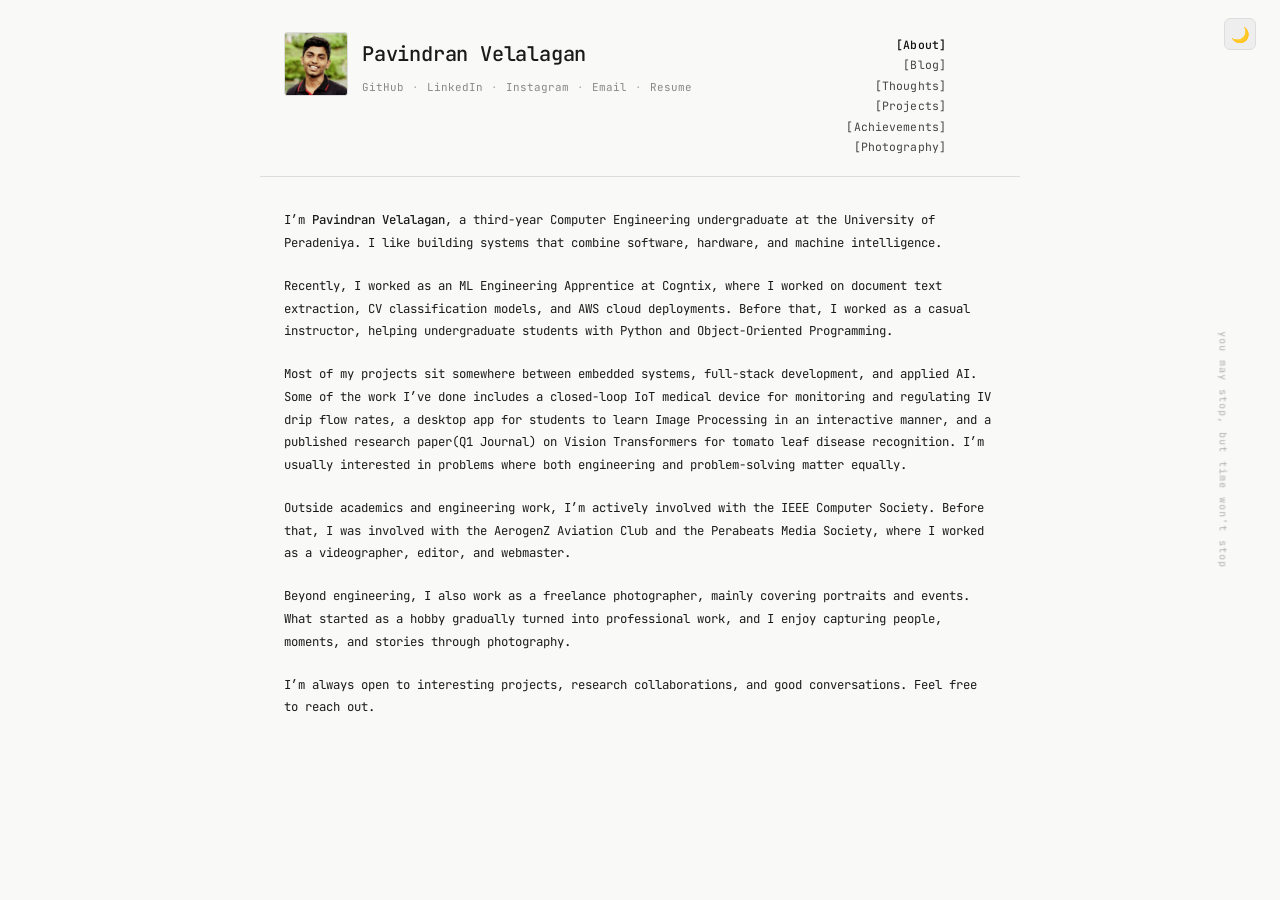
==== commit cca8afbd: "Update" ====
--- a/index.html
+++ b/index.html
@@ -78,7 +78,7 @@
         <p>
           Most of my projects sit somewhere between embedded systems, full-stack development, and applied AI. Some of
           the work I’ve done includes a closed-loop IoT medical device for monitoring and regulating IV drip flow rates,
-          an event management platform with an AI-powered budget assistant, and a published research paper on Vision
+          a desktop app for students to learn Image Processing in an interactive manner, and a published research paper(Q1 Journal) on Vision
           Transformers for tomato leaf disease recognition. I’m usually interested in problems where both engineering
           and problem-solving matter equally.
         </p>
@@ -104,7 +104,7 @@
       <!-- Blog List View -->
       <div id="blog-list-view">
         <div class="blog-intro">
-          <p>Thoughts, tutorials, and deep dives on software, hardware, and LITERALLY WHATEVER!</p>
+          <p>Tutorials, documentations, and deep dives on software, hardware, and LITERALLY WHATEVER!</p>
         </div>
         <div class="blog-filter-container" id="blog-filter-container">
           <!-- dynamically generated dropdown -->
@@ -161,8 +161,9 @@
             </p>
           </div>
           <div class="project-gif">
-            <img src="https://i.giphy.com/26tn33aiTi1jkl6H6.gif" alt="IoT device demo"
-              loading="lazy" />
+            <img
+              src="https://media3.giphy.com/media/v1.Y2lkPTc5MGI3NjExYzgwNzJlZGpvbWo3ZHE4dno5cHpqcmtwdDd4ZHN0OGJuZDBudGk1NSZlcD12MV9pbnRlcm5hbF9naWZfYnlfaWQmY3Q9Zw/zxaWSUXx2YU4AOZq30/giphy.gif"
+              alt="IoT device demo" loading="lazy" />
           </div>
         </div>
 
@@ -190,8 +191,9 @@
             </p>
           </div>
           <div class="project-gif">
-            <img src="https://i.giphy.com/13HgwGsXF0aiGY.gif" alt="Kanakku app demo"
-              loading="lazy" />
+            <img
+              src="https://media.giphy.com/media/v1.Y2lkPTc5MGI3NjExYzJsNnByZTJvZDczdTNtcjhsbHBxcGtzZTY1ZHYzaG9uZHl3dGZnbCZlcD12MV9naWZzX3NlYXJjaCZjdD1n/QWd0DkjWZrH3bxW1c9/giphy.gif"
+              alt="Kanakku app demo" loading="lazy" />
           </div>
         </div>
 
@@ -220,8 +222,9 @@
             </p>
           </div>
           <div class="project-gif">
-            <img src="https://media.giphy.com/media/l0HlBO7eyXzSZkJri/giphy.gif" alt="Image processing demo"
-              loading="lazy" />
+            <img
+              src="https://media.giphy.com/media/v1.Y2lkPTc5MGI3NjExZHlnOGQ0azltOHR0NXN0am95b3BqdDNpMGJ0dXl6ajdycmRiaWN4NiZlcD12MV9naWZzX3NlYXJjaCZjdD1n/SGVjk4dMDMk7TgTnZM/giphy.gif"
+              alt="Image processing demo" loading="lazy" />
           </div>
         </div>
 
@@ -250,8 +253,9 @@
             </p>
           </div>
           <div class="project-gif">
-            <img src="https://i.giphy.com/3o6Zt6ML6Bklgc9C3a.gif" alt="Event management system demo"
-              loading="lazy" />
+            <img
+              src="https://media4.giphy.com/media/v1.Y2lkPTc5MGI3NjExZm9meDJwMmF1YnJtYWUya25hZXBvOXAycDAzaHpweHEzNWdidnVnMCZlcD12MV9pbnRlcm5hbF9naWZfYnlfaWQmY3Q9Zw/u1WhXLjwgcXpHJBMRM/giphy.gif"
+              alt="Event management system demo" loading="lazy" />
           </div>
         </div>
 
@@ -279,8 +283,9 @@
             </p>
           </div>
           <div class="project-gif">
-            <img src="https://i.giphy.com/xT9C25YT3o1kJW3NJK.gif" alt="Data analytics demo"
-              loading="lazy" />
+            <img
+              src="https://media3.giphy.com/media/v1.Y2lkPTc5MGI3NjExcm5manU1aTZwc2pndnJhNGZnZjU5MW9laTh1aDF4a2UxZGRocjBvciZlcD12MV9pbnRlcm5hbF9naWZfYnlfaWQmY3Q9Zw/xT5LMWNOjGqJzUfyve/giphy.gif"
+              alt="Data analytics demo" loading="lazy" />
           </div>
         </div>
 
@@ -305,8 +310,9 @@
             </p>
           </div>
           <div class="project-gif project-gif-pub">
-            <img src="https://i.giphy.com/3o7qE1YN7aBOFPRw8E.gif" alt="Research publication"
-              loading="lazy" />
+            <img
+              src="https://media1.giphy.com/media/v1.Y2lkPTc5MGI3NjExdDJicTBvZWgxZHU3ODU2amt5b2NzbnMweWJkanVxamVka2pldGNuciZlcD12MV9pbnRlcm5hbF9naWZfYnlfaWQmY3Q9Zw/5bo80GJx2qsHm0aITX/giphy.gif"
+              alt="Research publication" loading="lazy" />
           </div>
         </div>
 
@@ -317,9 +323,23 @@
     <section class="page" id="page-achievements">
       <div class="achievements-list">
 
+
+
+        <div class="achievement-item">
+          <span class="achievement-title">Winner — Best Innovative Product (Central Province) at SLASSCOM National
+            Ingenuity Awards</span>
+          <span class="achievement-date">Jun 2026</span>
+          <p class="achievement-desc">
+            Recognized for Smart IV, a Medical IoT device designed to monitor and regulate gravity-fed IV
+            medication in general wards using real-time alerts, remaining-volume estimation, and closed-loop
+            flow control.
+          </p>
+        </div>
+
+
         <div class="achievement-item">
           <span class="achievement-title">Finalist — SLIoT Challenge 2026</span>
-          <span class="achievement-date">2026</span>
+          <span class="achievement-date">May 2026</span>
           <p class="achievement-desc">
             Selected as a finalist in the SLIoT Challenge 2026, pitching and demonstrating the
             Smart IV (a closed-loop medical device which can monitor and regulate IV medication for general wards at a
@@ -358,7 +378,7 @@
 
         <div class="achievement-item">
           <span class="achievement-title">ML Engineering Apprentice — Cogntix</span>
-          <span class="achievement-date">Aug – Oct 2025</span>
+          <span class="achievement-date">Aug Oct 2025</span>
           <p class="achievement-desc">
             Worked on text extraction for complex multi-column CV layouts, AI-based CV filtering,
             document classification models, and cloud deployment using AWS (EC2, Route 53, Lightsail, Lambda).
@@ -367,7 +387,7 @@
 
         <div class="achievement-item">
           <span class="achievement-title">Webmaster — IEEE CS Student Chapter, UoP</span>
-          <span class="achievement-date">Nov 2025 – Present</span>
+          <span class="achievement-date">Nov 2025 Present</span>
           <p class="achievement-desc">
             Manage and maintain the chapter's web presence. Previously served as Marketing Team Member
             (Jul 2024 – Nov 2025), contributing to graphic design and promotional campaigns for events
--- a/style.css
+++ b/style.css
@@ -1160,38 +1160,24 @@
   font-style: italic;
 }
 
-/* Masonry Column Grid */
+/* Grid Layout for Thoughts Sticky Notes */
 .thoughts-grid {
-  column-count: 3;
-  column-gap: 20px;
+  display: grid;
+  grid-template-columns: repeat(auto-fill, minmax(280px, 1fr));
+  gap: 20px;
   width: 100%;
-  display: block;
-}
-
-@media (max-width: 900px) {
-  .thoughts-grid {
-    column-count: 2;
-  }
-}
-
-@media (max-width: 600px) {
-  .thoughts-grid {
-    column-count: 1;
-    column-gap: 0;
-  }
+  align-items: start;
 }
 
 /* Sticky Card Styling */
 .thought-card {
-  display: inline-block;
+  display: flex;
+  flex-direction: column;
   width: 100%;
-  margin-bottom: 20px;
   border-radius: 8px;
   padding: 22px;
   box-shadow: 0 4px 8px var(--shadow);
   border: 1px solid rgba(0, 0, 0, 0.05);
-  break-inside: avoid-column;
-  -webkit-column-break-inside: avoid;
   transition: transform 0.28s cubic-bezier(0.175, 0.885, 0.32, 1.275), box-shadow 0.28s ease, border-color 0.28s ease;
   position: relative;
   overflow: hidden;
@@ -1263,12 +1249,7 @@
   }
 }
 
-/* Laptop and small desktops (Thoughts page goes to 2 columns) */
-@media (max-width: 900px) {
-  .thoughts-grid {
-    column-count: 2;
-  }
-}
+/* Laptop and small desktops columns handled automatically by grid */
 
 /* Tablets in Portrait viewports */
 @media (max-width: 768px) {
@@ -1346,13 +1327,7 @@
   }
 }
 
-/* Small tablets / wide mobile phones (Thoughts page goes to 1 column) */
-@media (max-width: 600px) {
-  .thoughts-grid {
-    column-count: 1;
-    column-gap: 0;
-  }
-}
+/* Small tablets / wide mobile phones columns handled automatically by grid */
 
 /* Mobile phones (portrait view) */
 @media (max-width: 480px) {
